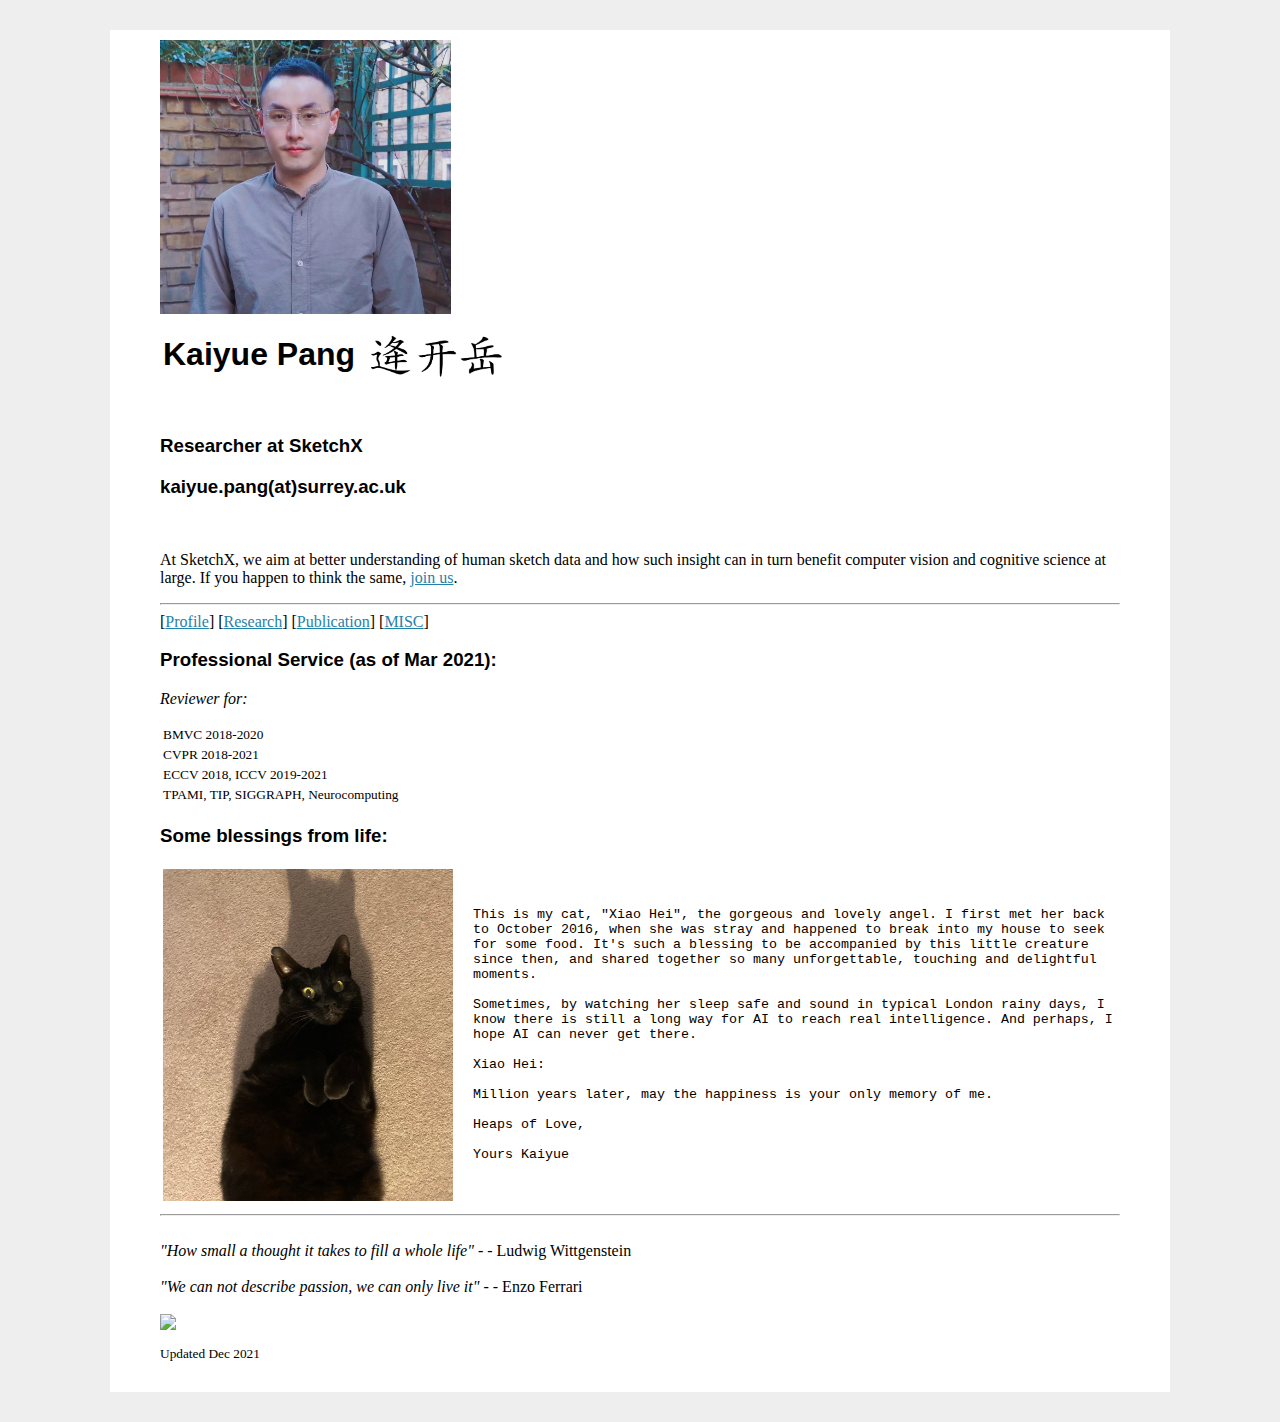
==== misc.html @ 18118d24 "Major update" ====
<html><head>
<meta name="keywords" content="Kaiyue Pang, QMUL, BUPT, CVSSP, Surrey, FG-SBIR, Human-AI, Computer Vision, Sketch Research, Fine-Grained"> 
<meta name="description" content="Kaiyue Pang's home page">
<meta name="google-site-verification" content = "Kaiyue Pang, QMUL, BUPT, CVSSP, Surrey, FG-SBIR, Human-AI, Computer Vision, Sketch Research, Fine-Grained">
<link href="main.css" media="all" rel="stylesheet">
<title>Kaiyue Pang - Homepage</title>
</head>

<body>


 <div class="container">
      <div class="image">
        <img src="./img/kaiyue_4.jpg" border="0" width="291" height="274">
      </div>
      <br>
      <div class="text">
        <table id="nest table">
            <tr>
            <td><h1>Kaiyue Pang </h1></td>
            <td><img src= "./img/Chinese_name.png" width="135" style="float:left;margin-bottom:18px; margin-left: 10px"></td>
        </table>
      </div>
    </div>

<br>   
<h3>Researcher at SketchX</h3>  

<h3>kaiyue.pang(at)surrey.ac.uk</h3>
<br>
<p>At SketchX, we aim at better understanding of human sketch data and how such insight can in turn benefit computer vision and cognitive science at large. If you happen to think the same, <a href="http://sketchx.ai" target="_blank">join us</a>.<p>
<hr>

[<a href="index.html#profile">Profile</a>] [<a href="research.html#research">Research</a>] [<a href="pub.html#pub">Publication</a>] [<a href="misc.html#misc">MISC</a>] 

<a name="misc"></a>

<h3>Professional Service (as of Mar 2021):</h3>

<p><em>Reviewer for:</em></p>
<table>
    <tr>
        <td><small>BMVC 2018-2020</small></td>
    </tr>
    <tr>
        <td><small>CVPR 2018-2021</small></td>
    </tr>  
    <tr>
        <td><small>ECCV 2018, ICCV 2019-2021</small></td>
    </tr>
    <tr>
        <td><small>TPAMI, TIP, SIGGRAPH, Neurocomputing</small></td>
    </tr>
</table>

<h3>Some blessings from life: </h3>
<table id="tbPublications" width="100%">
    <tr>
        <td width="306"> <img style='border:0px solid #808080' src="./img/XiaoHei_2.jpg" width="290px"> </td> 
            <td style="font-family: Courier"><small> This is my cat, "Xiao Hei", the gorgeous and lovely angel. I first met her back to October 2016, when she was stray and happened to break into my house to seek for some food. It's such a blessing to be accompanied by this little creature since then, and shared together so many unforgettable, touching and delightful moments. 
            <br><br>
            Sometimes, by watching her sleep safe and sound in typical London rainy days, I know there is still a long way for AI to reach real intelligence. And perhaps, I hope AI can never get there. 
            <br><br>Xiao Hei:
            <br><br>Million years later, may the happiness is your only memory of me.
            <br><br> Heaps of Love,
            <br><br> Yours Kaiyue
        </small></td>

        </tr>
    <tr>
</table>

<hr>
<br>
<em>"How small a thought it takes to fill a whole life" </em> - - Ludwig Wittgenstein
<br><br>
<em>"We can not describe passion, we can only live it" </em> - - Enzo Ferrari

<br><br>



<a href="https://clustrmaps.com/site/1bjre" title="Visit tracker"><img src="//clustrmaps.com/map_v2.png?cl=0e1633&w=a&t=n&d=pgob_P4ZLOOdFAe7Kw_qcwY_ELuUOJoKlxqChjfMVqQ&co=0b4975&ct=cdd4d9" /></a>


</br>
<!-- Footer ================================================== -->
<footer class="footer">
    <p><small>Updated Dec 2021</small></p>
</footer>

    <!-- Le javascript
    ================================================== -->
    <!-- Placed at the end of the document so the pages load faster -->
    <script src="../assets/js/jquery.js"></script>
    <script src="../assets/js/bootstrap-transition.js"></script>
    <script src="../assets/js/bootstrap-alert.js"></script>
    <script src="../assets/js/bootstrap-modal.js"></script>
    <script src="../assets/js/bootstrap-dropdown.js"></script>
    <script src="../assets/js/bootstrap-scrollspy.js"></script>
    <script src="../assets/js/bootstrap-tab.js"></script>
    <script src="../assets/js/bootstrap-tooltip.js"></script>
    <script src="../assets/js/bootstrap-popover.js"></script>
    <script src="../assets/js/bootstrap-button.js"></script>
    <script src="../assets/js/bootstrap-collapse.js"></script>
    <script src="../assets/js/bootstrap-carousel.js"></script>
    <script src="../assets/js/bootstrap-typeahead.js"></script>
</body>

</html>
---- main.css ----
html {
  background-color: #eeeeee; 
}

body { 
  font-family: Times, Arial, Verdana, Helvetica, Georgia, san-serif;
  color: #000;
  background-color: #ffffff; 
  text-align:left; /* for IE */
  margin-top: 30px; 
  margin-bottom: 30px;
  margin-left: auto;
  margin-right: auto;
  padding-left:  50px;
  padding-right: 50px;
  padding-top: 10px;
  padding-bottom: 30px;
  max-width: 960px;
}

table{ background-color: #ffffff; }

a, a:link, a:visited {
  color: #1f82a9;
  background:transparent text-decoration: underline;
  cursor:pointer; background-color:underline
}
a:hover {
  color: #006699;
  background:inherit;
  text-decoration: underline;
}

img { border: 0; }

h1,h2,h3,h4 { font-family: Georgia,Helvetica,Arial,Verdana, san-serif, Times; }

p { font-size:16;}
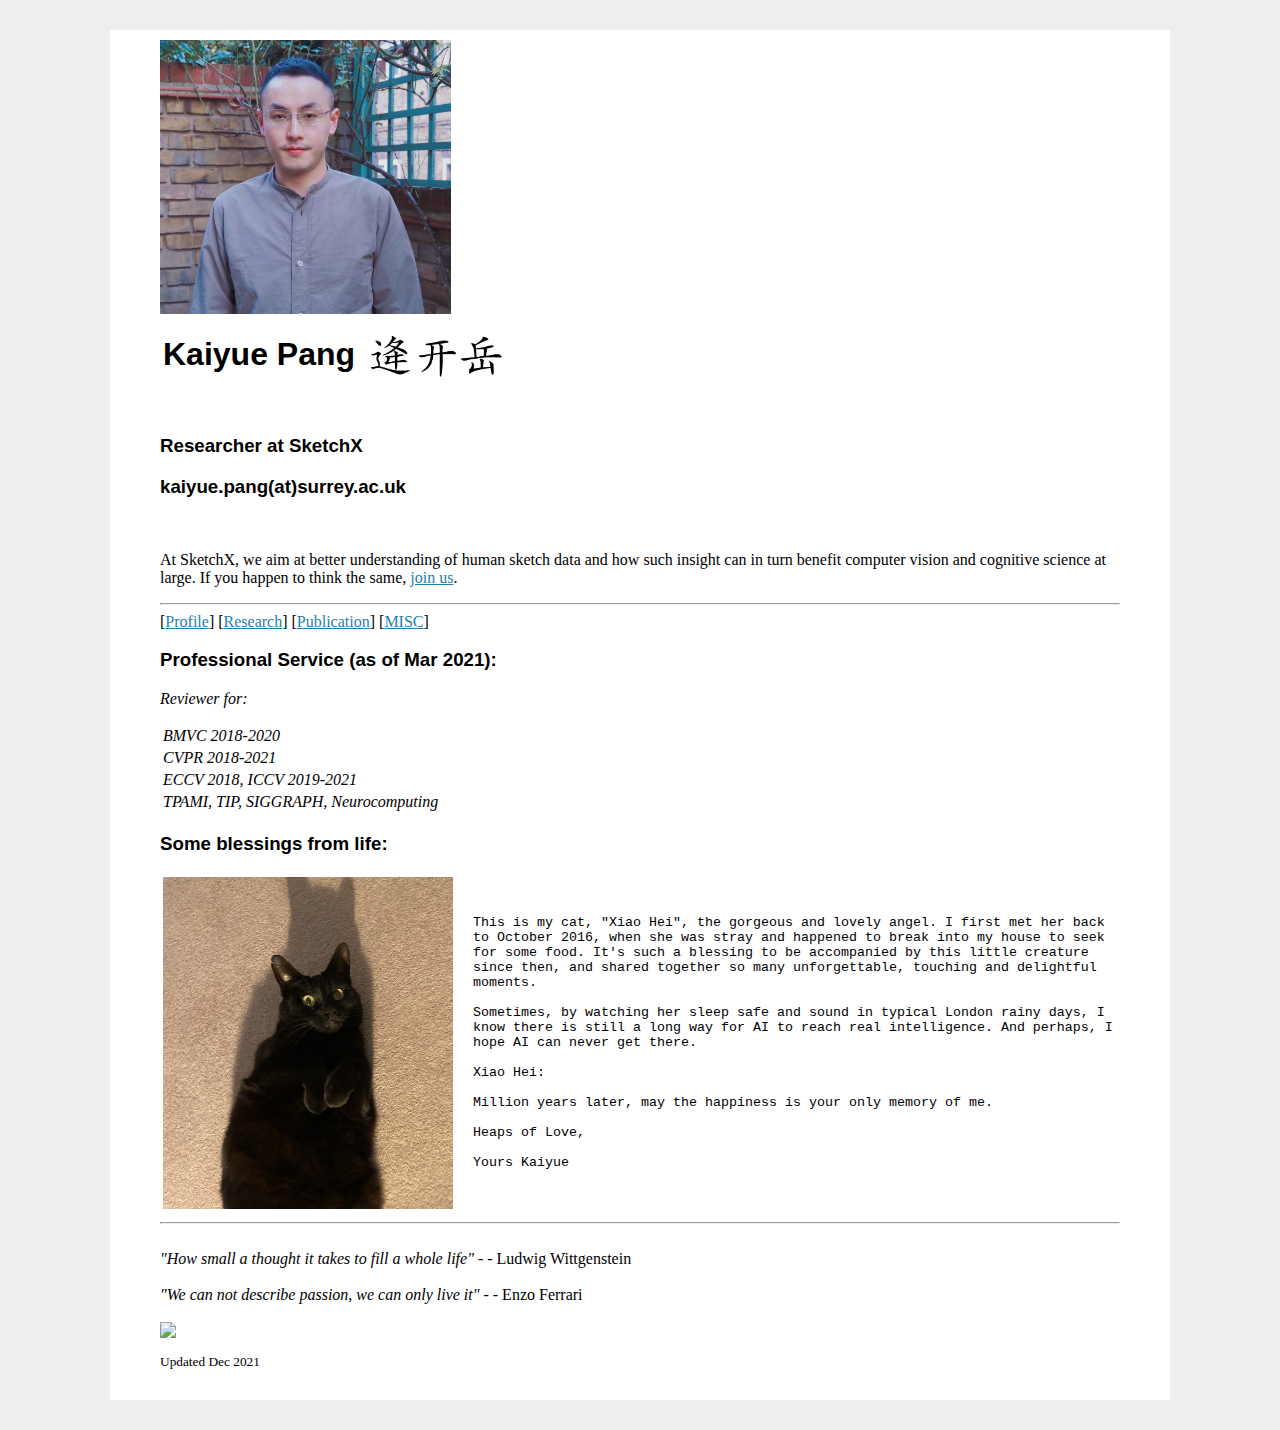
==== commit 86df00e2: "Update misc.html" ====
--- a/misc.html
+++ b/misc.html
@@ -40,16 +40,16 @@
 <p><em>Reviewer for:</em></p>
 <table>
     <tr>
-        <td><small>BMVC 2018-2020</small></td>
+        <td><em>BMVC 2018-2020</em></td>
     </tr>
     <tr>
-        <td><small>CVPR 2018-2021</small></td>
+        <td><em>CVPR 2018-2021</em></td>
     </tr>  
     <tr>
-        <td><small>ECCV 2018, ICCV 2019-2021</small></td>
+        <td><em>ECCV 2018, ICCV 2019-2021</em></td>
     </tr>
     <tr>
-        <td><small>TPAMI, TIP, SIGGRAPH, Neurocomputing</small></td>
+        <td><em>TPAMI, TIP, SIGGRAPH, Neurocomputing</em></td>
     </tr>
 </table>
 
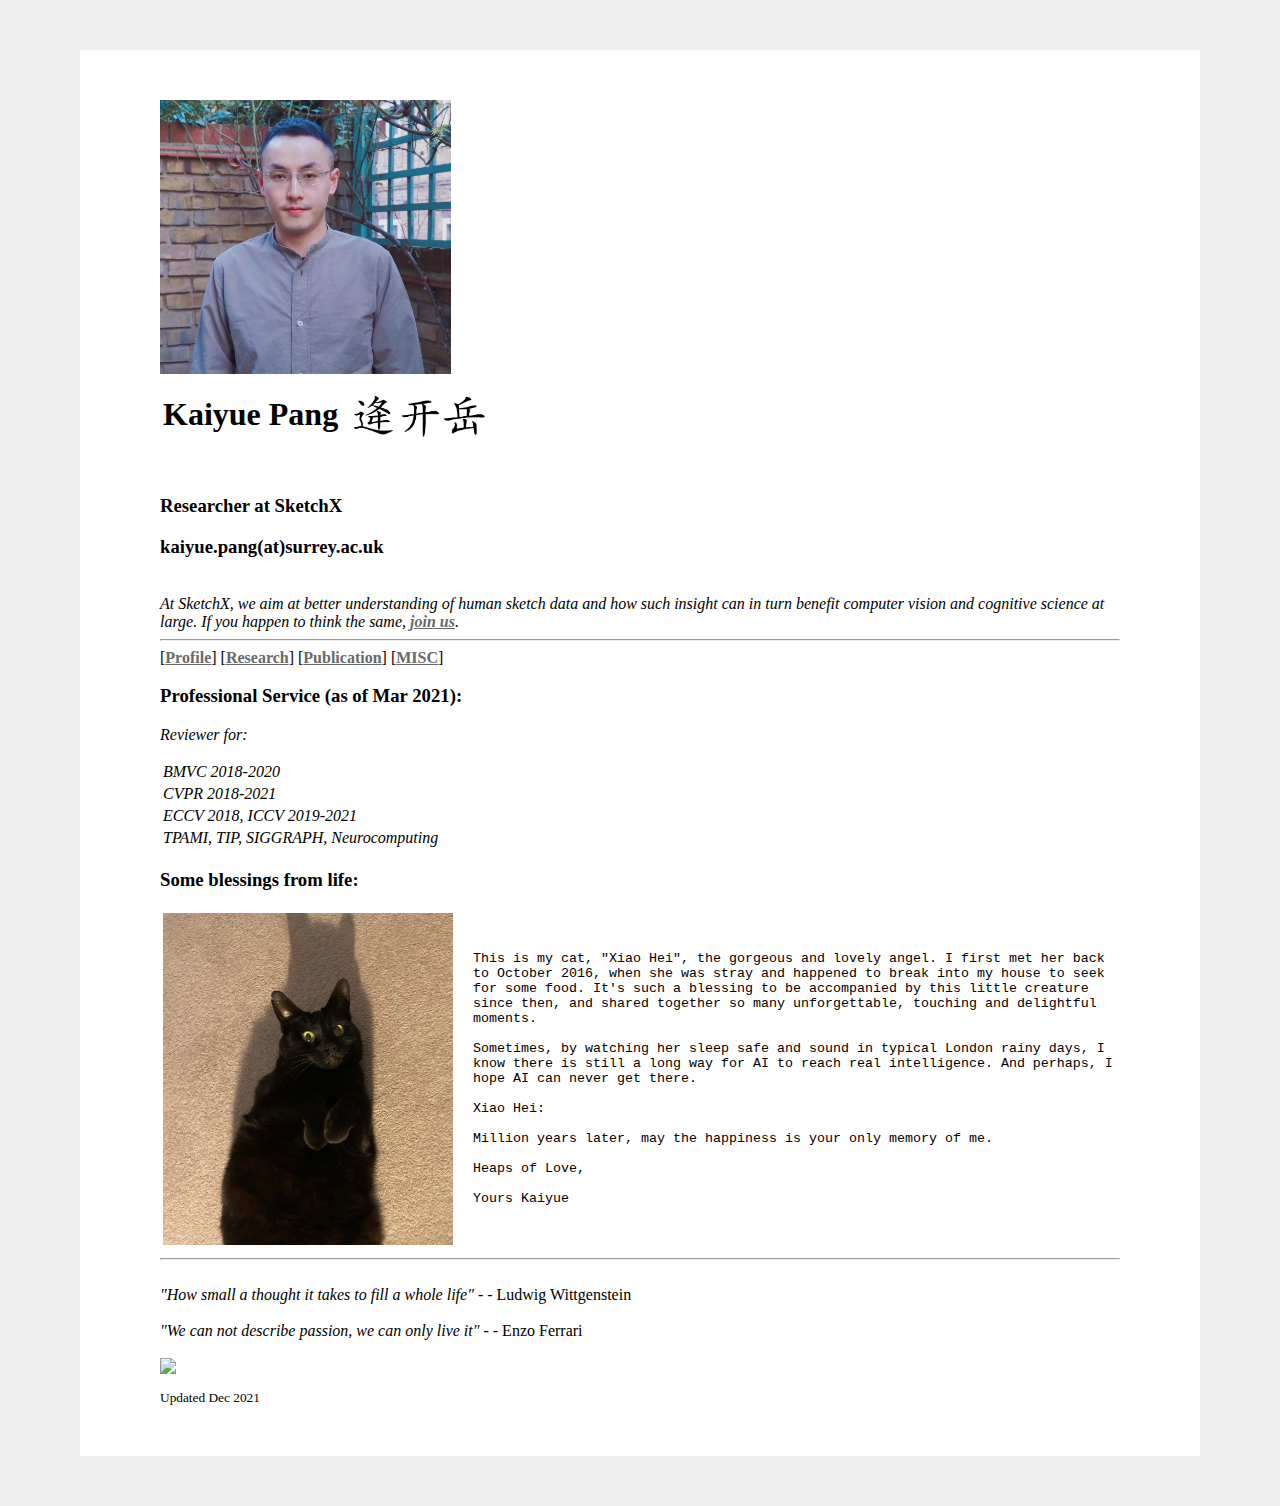
==== commit f8704065: "update" ====
--- a/misc.html
+++ b/misc.html
@@ -28,7 +28,7 @@
 
 <h3>kaiyue.pang(at)surrey.ac.uk</h3>
 <br>
-<p>At SketchX, we aim at better understanding of human sketch data and how such insight can in turn benefit computer vision and cognitive science at large. If you happen to think the same, <a href="http://sketchx.ai" target="_blank">join us</a>.<p>
+<em>At SketchX, we aim at better understanding of human sketch data and how such insight can in turn benefit computer vision and cognitive science at large. If you happen to think the same, <a href="http://sketchx.ai" target="_blank">join us</a>.</em>
 <hr>
 
 [<a href="index.html#profile">Profile</a>] [<a href="research.html#research">Research</a>] [<a href="pub.html#pub">Publication</a>] [<a href="misc.html#misc">MISC</a>] 
--- a/main.css
+++ b/main.css
@@ -3,36 +3,37 @@
 }
 
 body { 
-  font-family: Times, Arial, Verdana, Helvetica, Georgia, san-serif;
+/*  font-family: Times;*/
   color: #000;
   background-color: #ffffff; 
   text-align:left; /* for IE */
-  margin-top: 30px; 
-  margin-bottom: 30px;
+  margin-top: 50px; 
+  margin-bottom: 50px;
   margin-left: auto;
   margin-right: auto;
-  padding-left:  50px;
-  padding-right: 50px;
-  padding-top: 10px;
-  padding-bottom: 30px;
+  padding-left:  80px;
+  padding-right: 80px;
+  padding-top: 50px;
+  padding-bottom: 50px;
   max-width: 960px;
 }
 
 table{ background-color: #ffffff; }
 
 a, a:link, a:visited {
-  color: #1f82a9;
+  font-weight: bold;
+  color: #696969;
   background:transparent text-decoration: underline;
   cursor:pointer; background-color:underline
 }
 a:hover {
-  color: #006699;
+  color: #8B0000;
   background:inherit;
   text-decoration: underline;
 }
 
 img { border: 0; }
 
-h1,h2,h3,h4 { font-family: Georgia,Helvetica,Arial,Verdana, san-serif, Times; }
+/*h1,h2,h3,h4 { font-family: Times}*/
 
-p { font-size:16;}
+/*p {font-size:16;}*/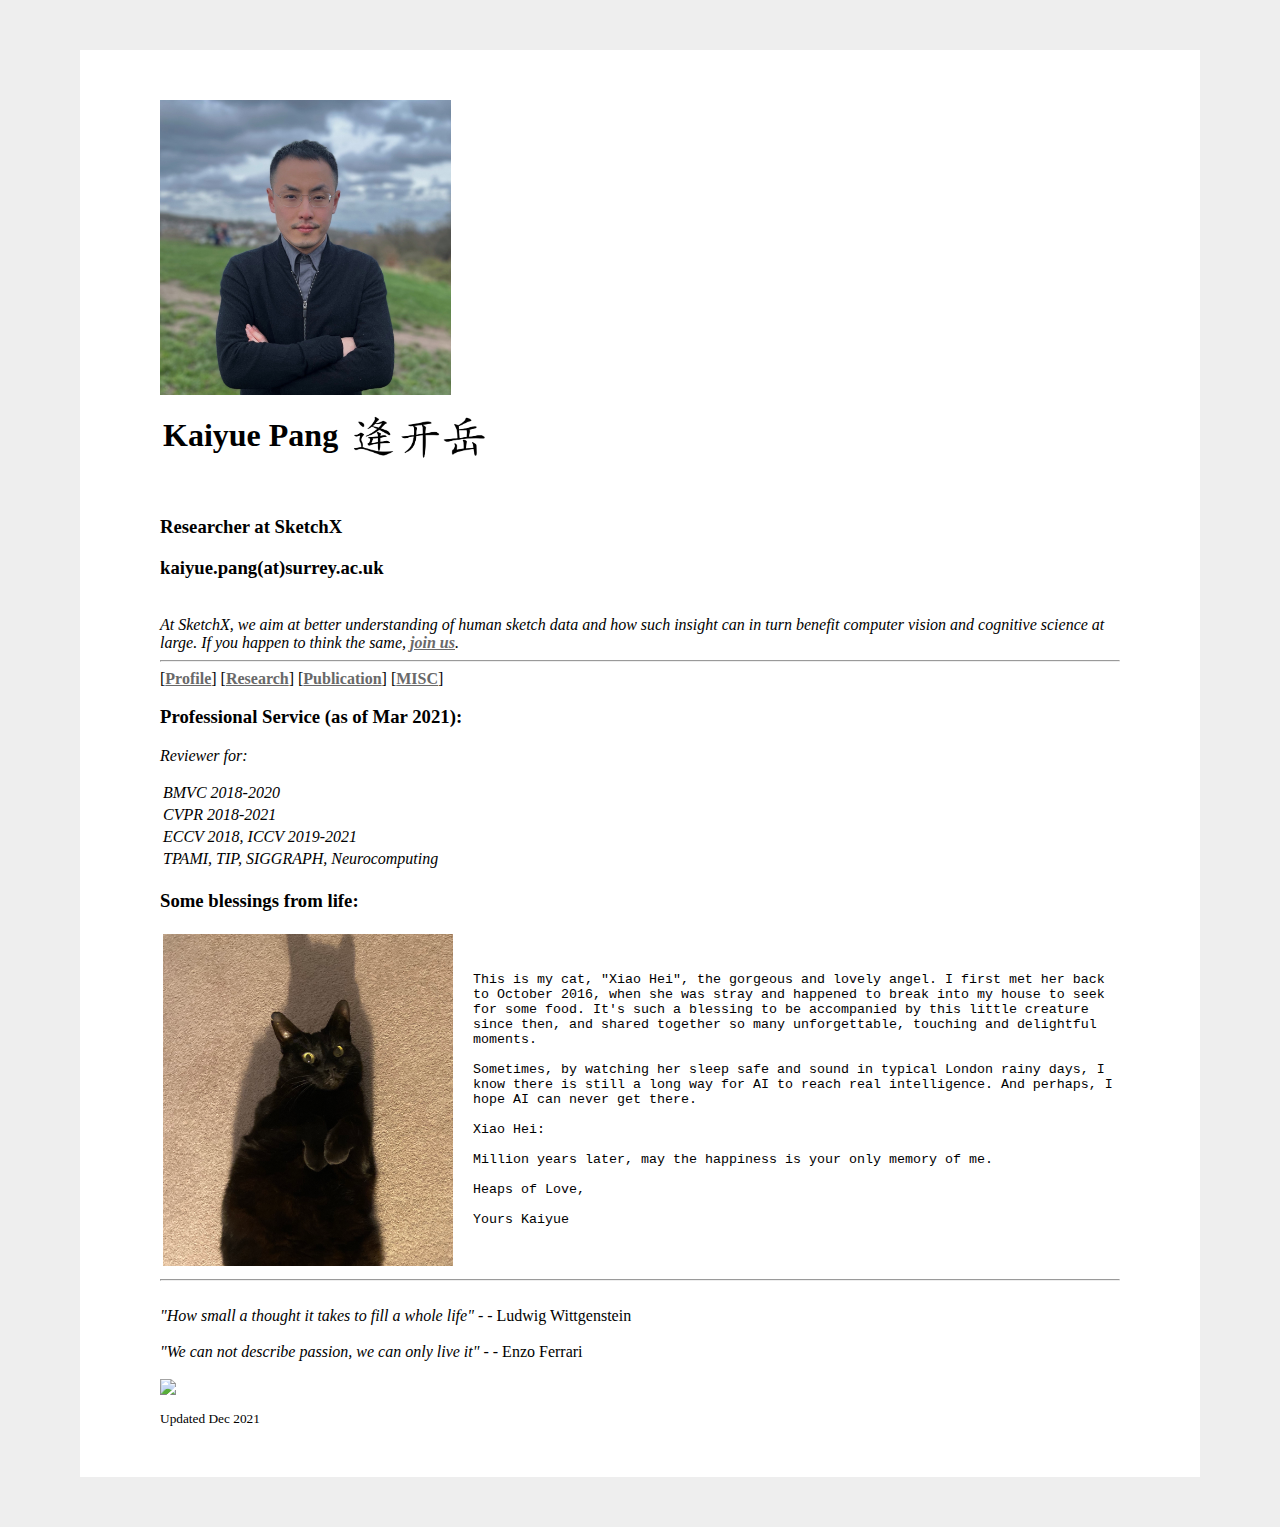
==== commit 6d978484: "update" ====
--- a/misc.html
+++ b/misc.html
@@ -11,7 +11,7 @@
 
  <div class="container">
       <div class="image">
-        <img src="./img/kaiyue_4.jpg" border="0" width="291" height="274">
+        <img src="./img/kaiyue_5.jpg" border="0" width="291" height="295">
       </div>
       <br>
       <div class="text">
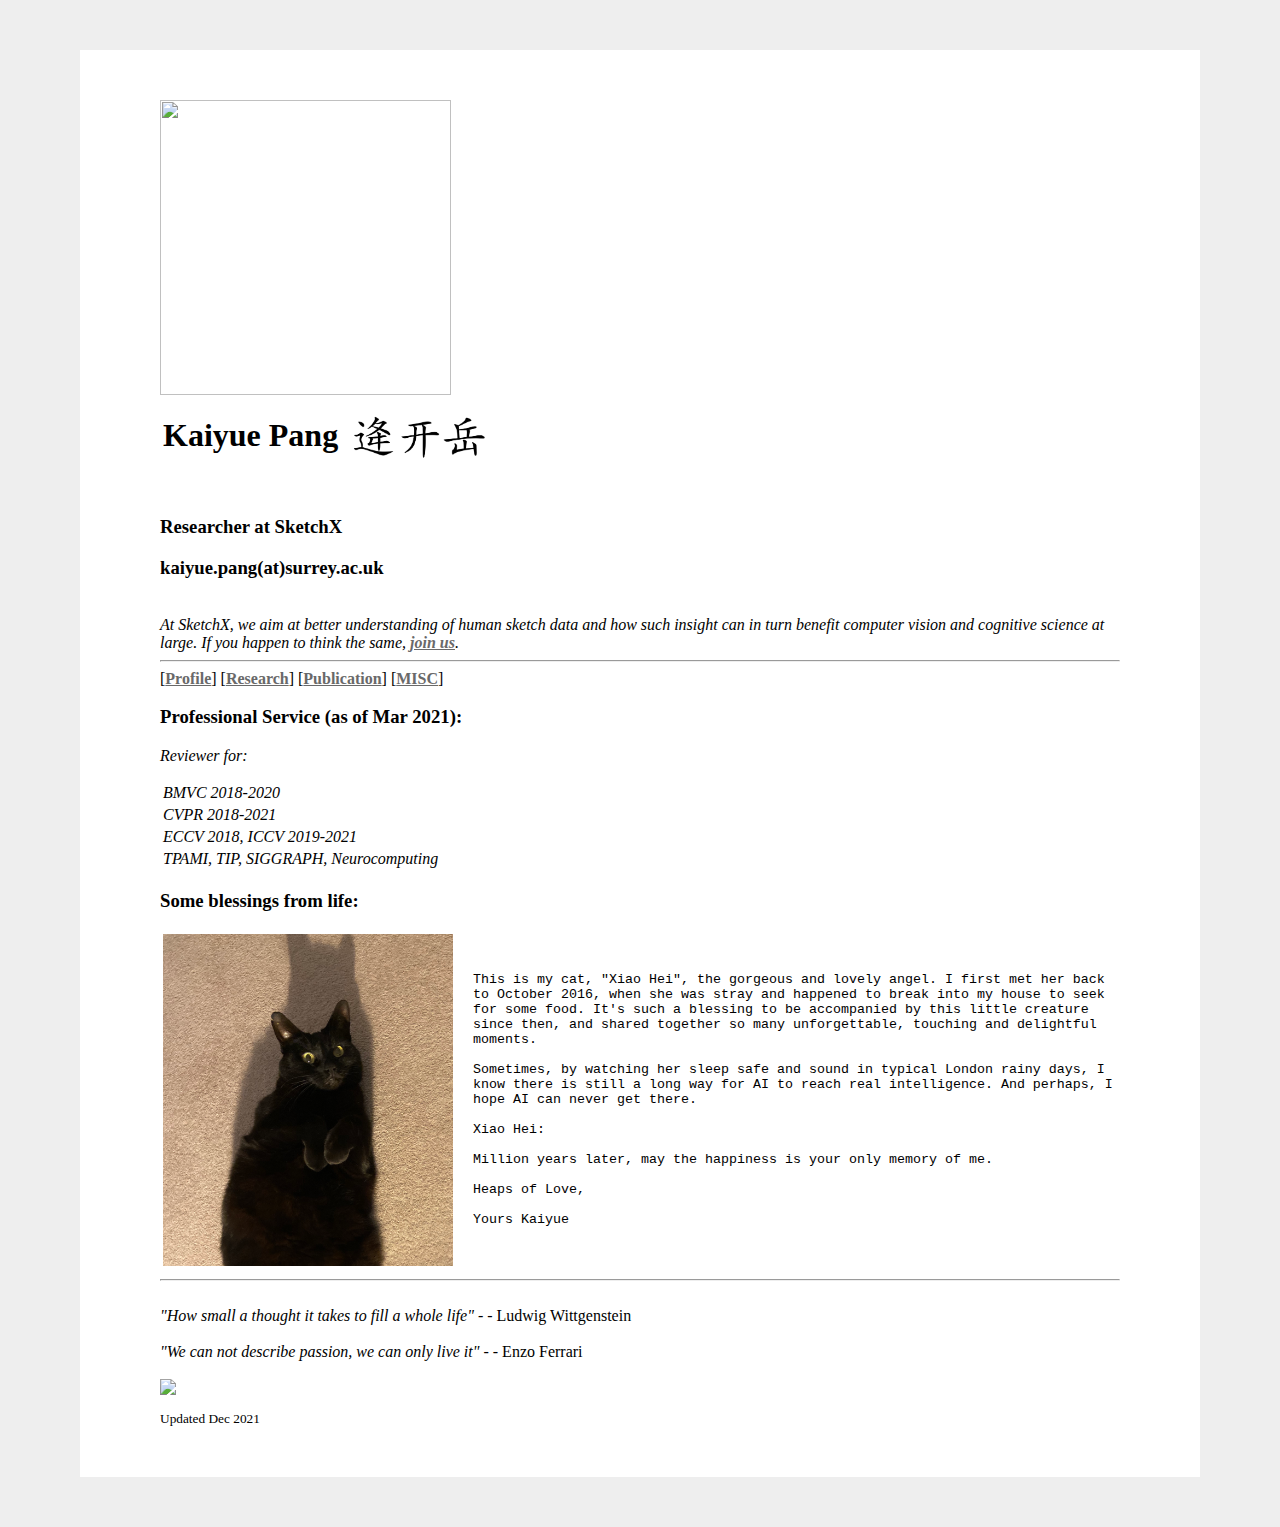
==== commit dfd93fd2: "update" ====
--- a/misc.html
+++ b/misc.html
@@ -11,7 +11,7 @@
 
  <div class="container">
       <div class="image">
-        <img src="./img/kaiyue_5.jpg" border="0" width="291" height="295">
+        <img src="./img/kaiyue_6.jpg" border="0" width="291" height="295">
       </div>
       <br>
       <div class="text">
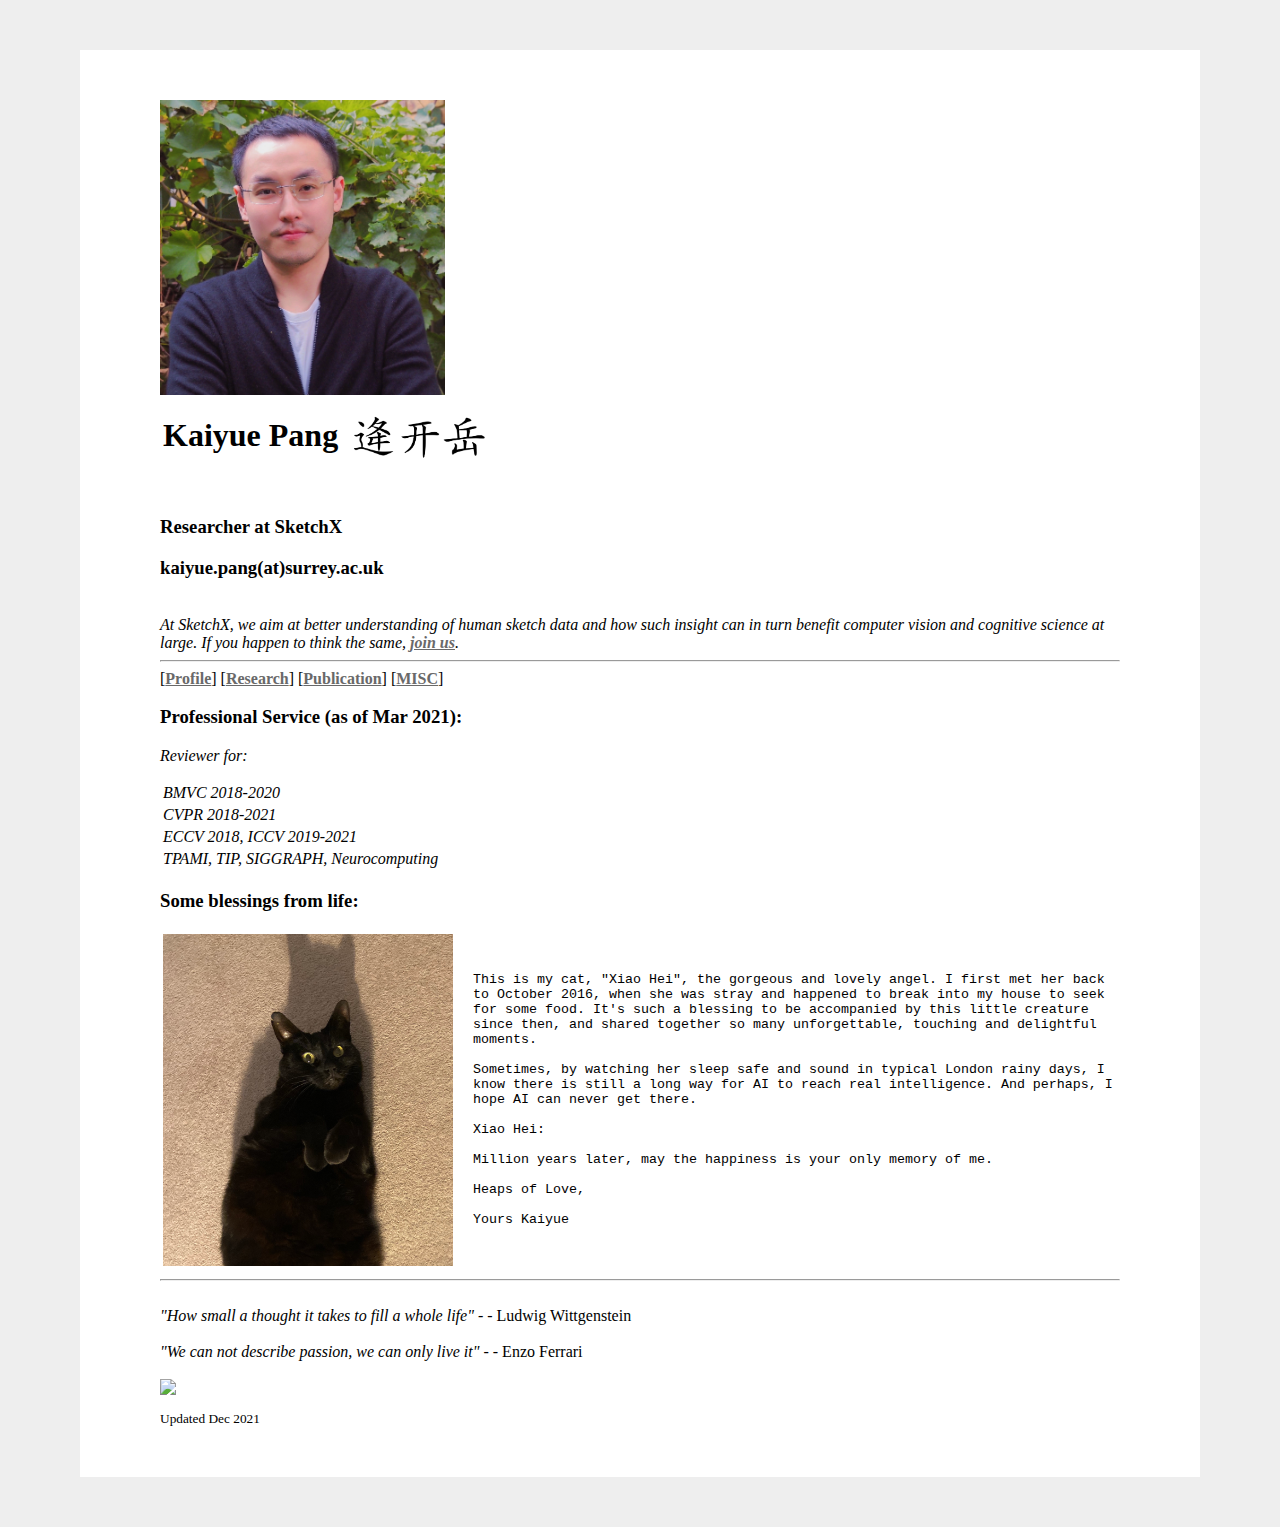
==== commit aa3fedc6: "update" ====
--- a/misc.html
+++ b/misc.html
@@ -11,7 +11,7 @@
 
  <div class="container">
       <div class="image">
-        <img src="./img/kaiyue_6.jpg" border="0" width="291" height="295">
+        <img src="./img/kaiyue_6.jpg" border="0" width="285" height="295">
       </div>
       <br>
       <div class="text">
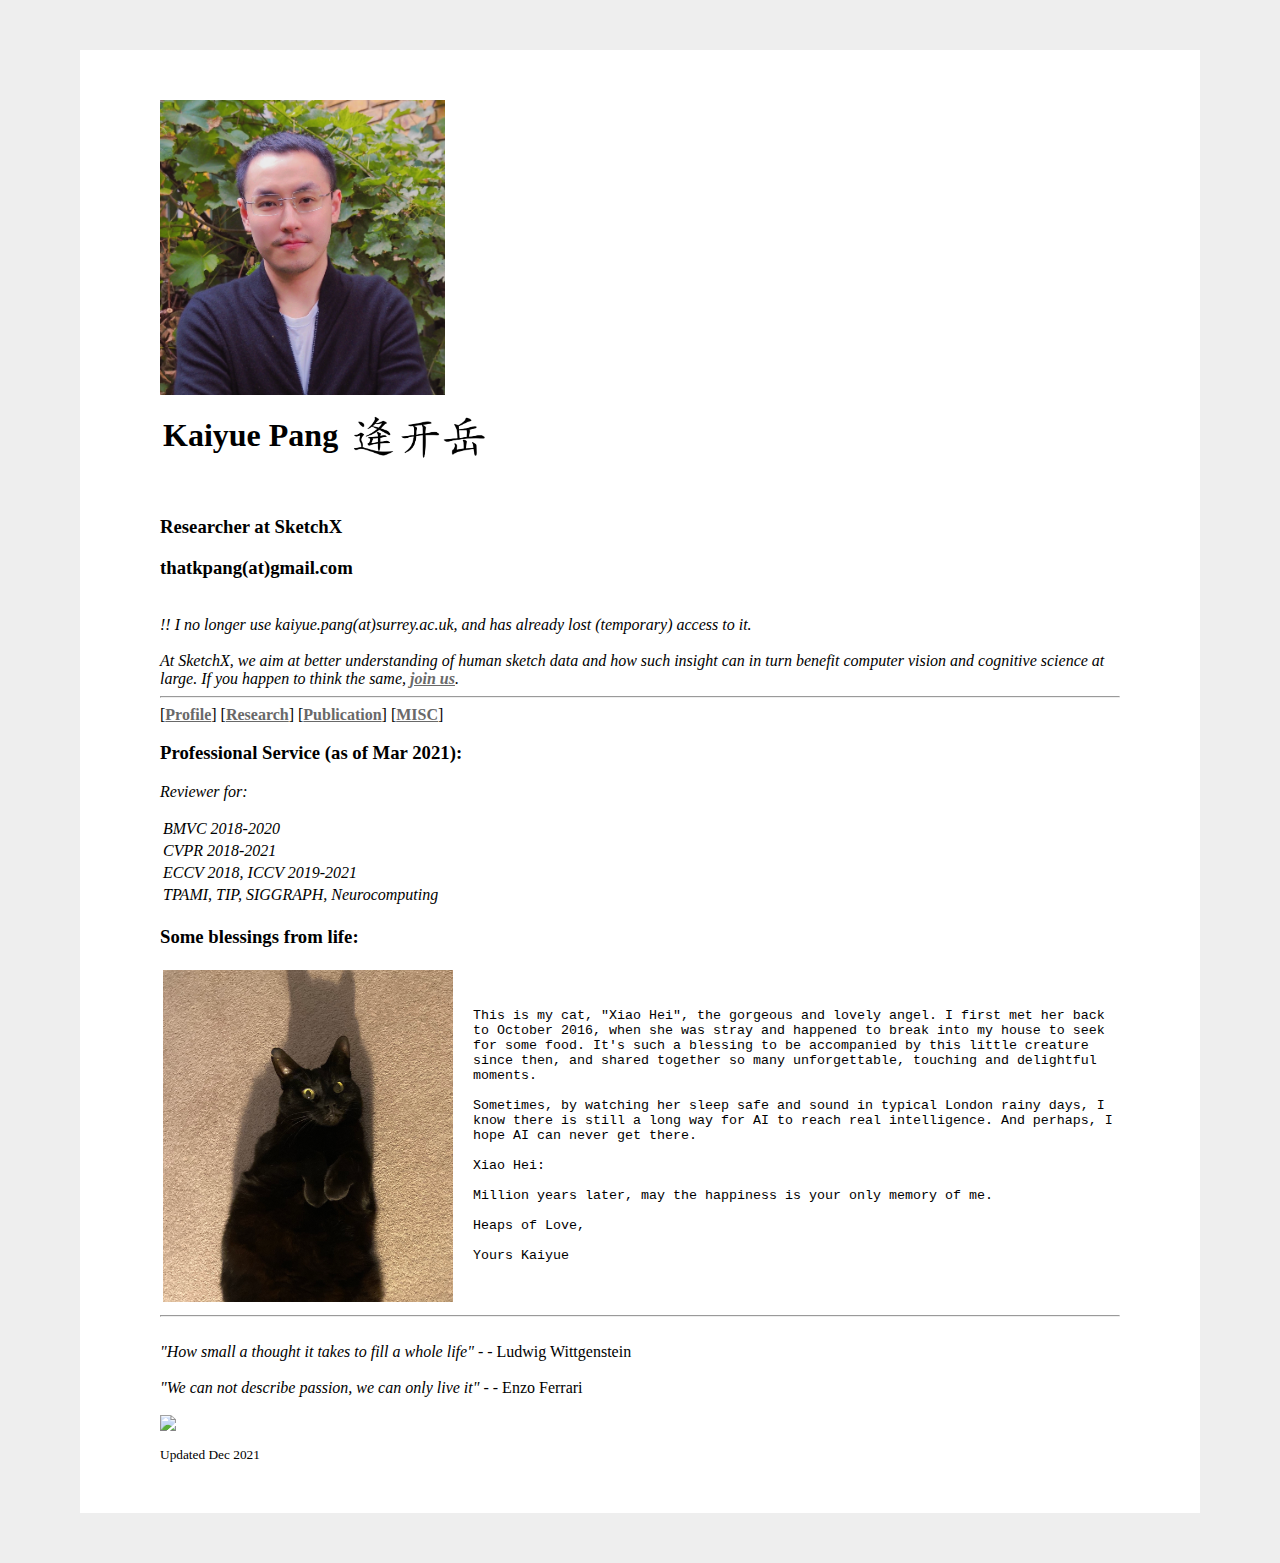
==== commit ffc3d5ad: "update" ====
--- a/misc.html
+++ b/misc.html
@@ -26,10 +26,14 @@
 <br>   
 <h3>Researcher at SketchX</h3>  
 
-<h3>kaiyue.pang(at)surrey.ac.uk</h3>
+<h3>thatkpang(at)gmail.com</h3>
+<br>
+<em>!! I no longer use kaiyue.pang(at)surrey.ac.uk, and has already lost (temporary) access to it.</em>
+<br>
 <br>
 <em>At SketchX, we aim at better understanding of human sketch data and how such insight can in turn benefit computer vision and cognitive science at large. If you happen to think the same, <a href="http://sketchx.ai" target="_blank">join us</a>.</em>
 <hr>
+
 
 [<a href="index.html#profile">Profile</a>] [<a href="research.html#research">Research</a>] [<a href="pub.html#pub">Publication</a>] [<a href="misc.html#misc">MISC</a>] 
 
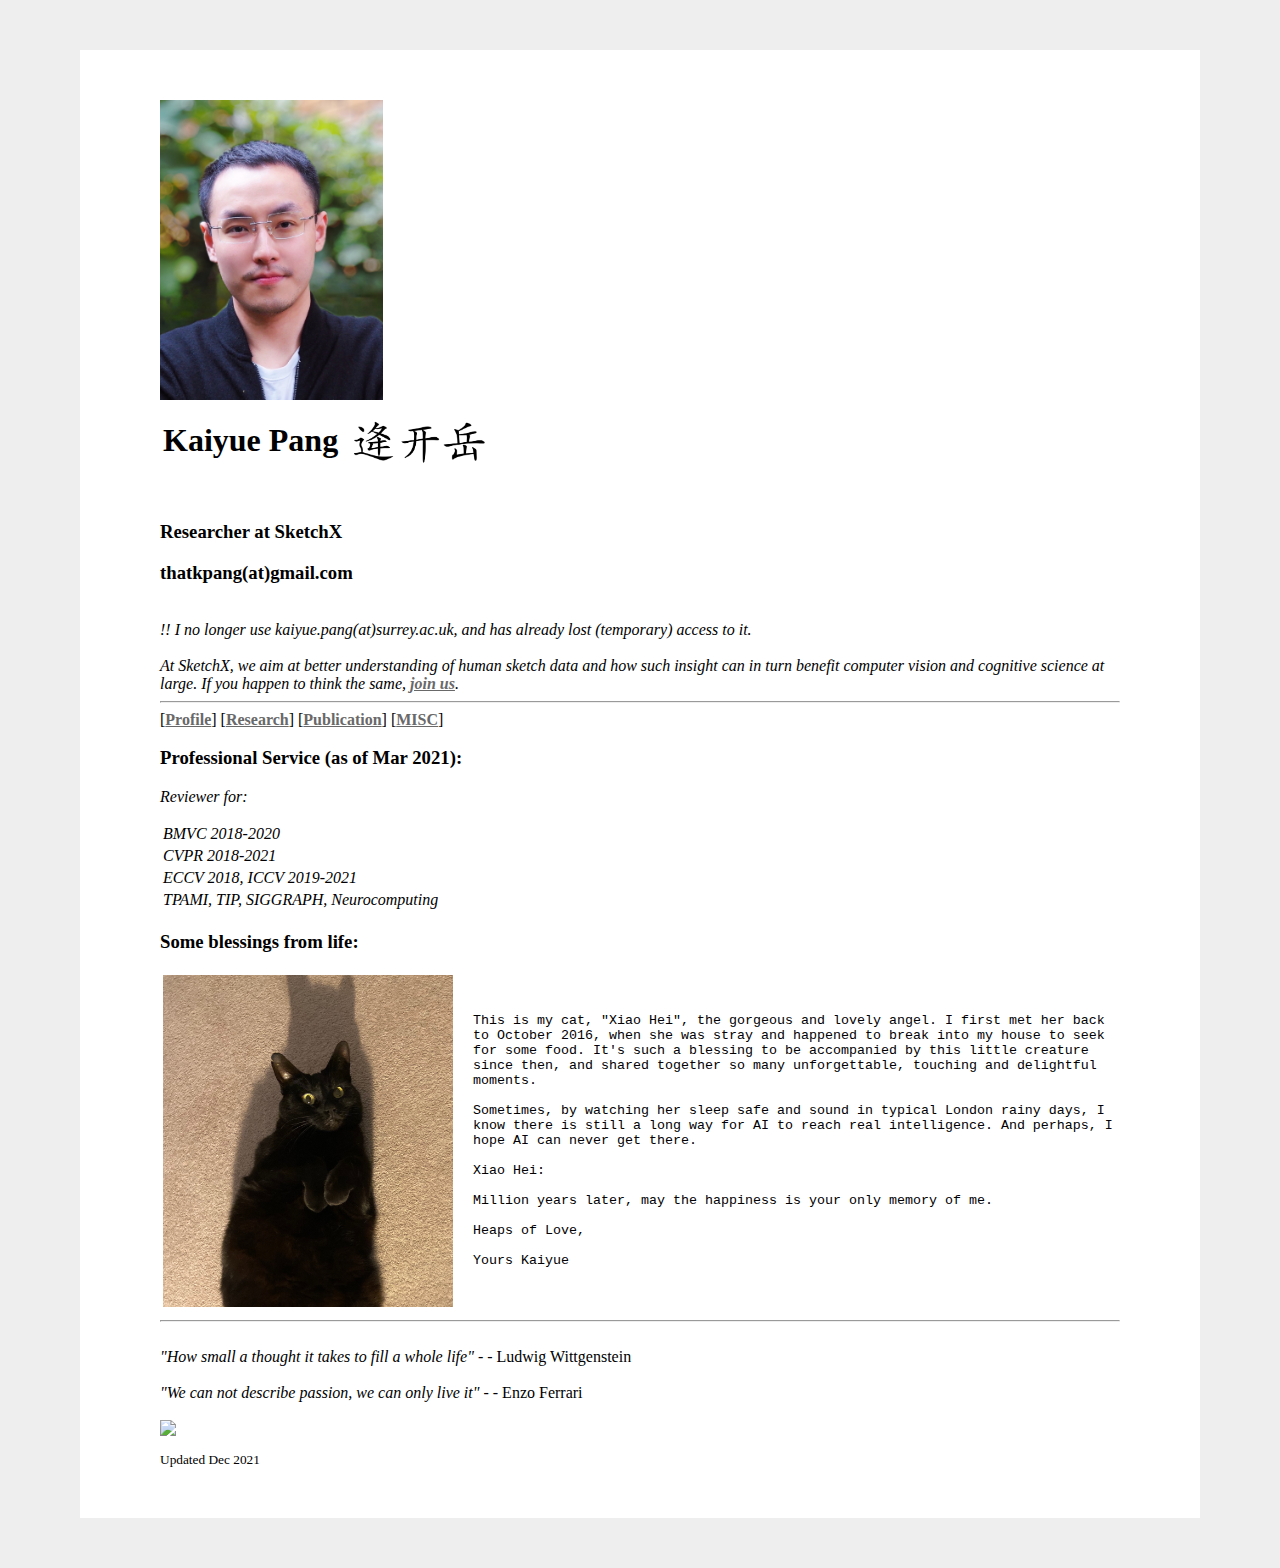
==== commit 4f231296: "update" ====
--- a/misc.html
+++ b/misc.html
@@ -11,7 +11,7 @@
 
  <div class="container">
       <div class="image">
-        <img src="./img/kaiyue_6.jpg" border="0" width="285" height="295">
+        <img src="./img/Kaiyue_Jul2022.jpeg" border="0" width="223" height="300">
       </div>
       <br>
       <div class="text">
